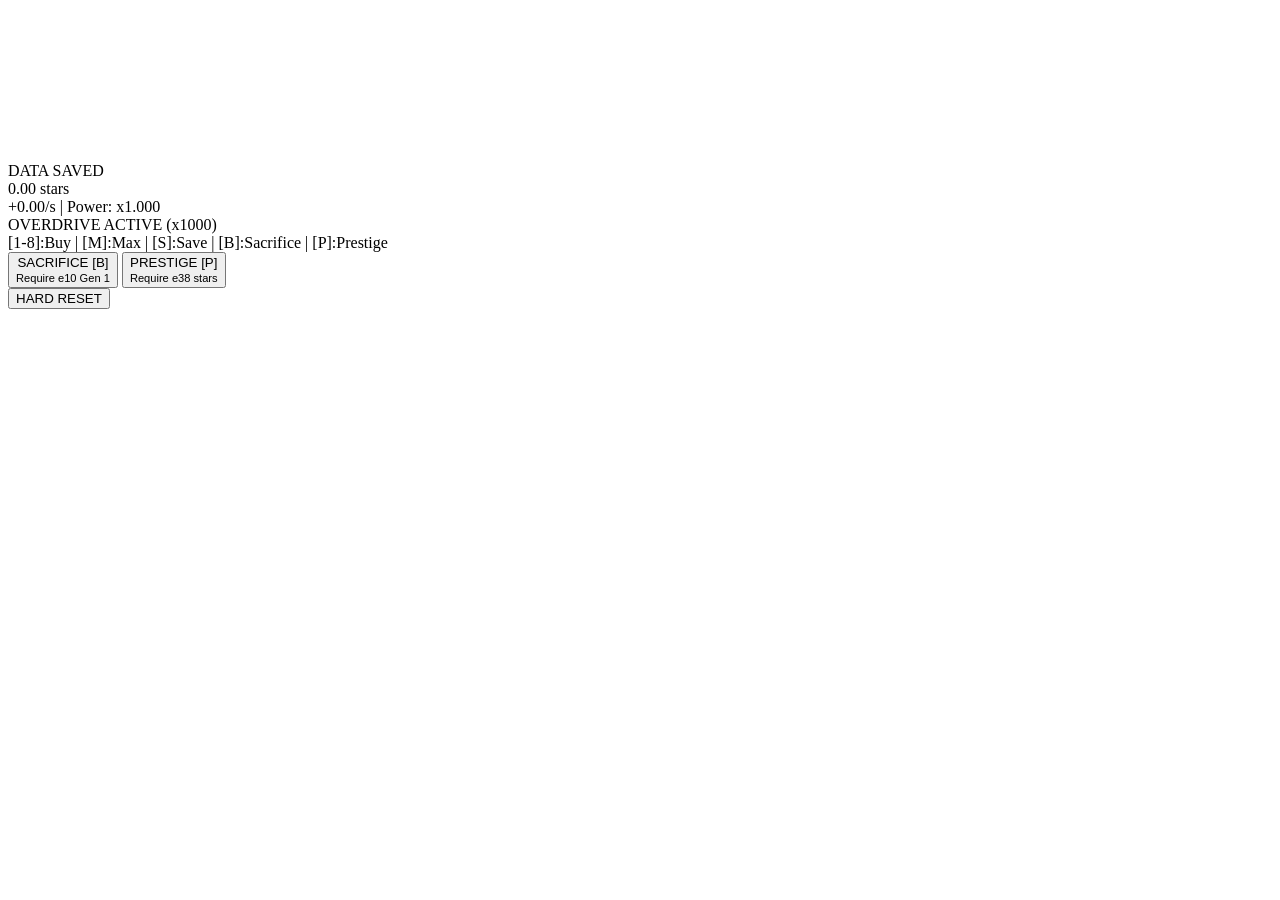
==== index.html @ 552bfa0a "Rename main.html to index.html" ====
<!DOCTYPE html>
<html lang="ja">
<head>
    <meta charset="UTF-8">
    <title>Star Idle: Advanced Fixed</title>
    <link rel="stylesheet" href="style.css">
</head>
<body>
    <canvas id="star-canvas"></canvas>
    <div id="save-popup">DATA SAVED</div>
    
    <div id="top-ui">
        <div id="display-container">
            <div id="display">0.00 stars</div>
            <div id="stats-bar">
                <span id="ps-display">+0.00/s</span> | 
                <span id="pow-display">Power: x1.000</span>
            </div>
            <div id="overdrive-text">OVERDRIVE ACTIVE (x1000)</div>
        </div>
        <div class="controls-hint">
            [1-8]:Buy | [M]:Max | [S]:Save | [B]:Sacrifice | [P]:Prestige
        </div>
    </div>

    <div class="gen-list">
        <div id="gen-list-render"></div>
        
        <div class="action-area">
            <button class="btn-base sac-btn" id="sac-btn" onclick="sacrifice()">
                SACRIFICE [B]<br>
                <small id="sac-bonus-text">Require e10 Gen 1</small>
            </button>
            <button class="btn-base prestige-btn" id="prestige-btn" onclick="prestige()">
                PRESTIGE [P]<br>
                <small id="prestige-info-text">Require e38 stars</small>
            </button>
        </div>
        
        <button onclick="hardReset()" class="reset-btn">HARD RESET</button>
    </div>

    <script src="script.js"></script>
</body>
</html>
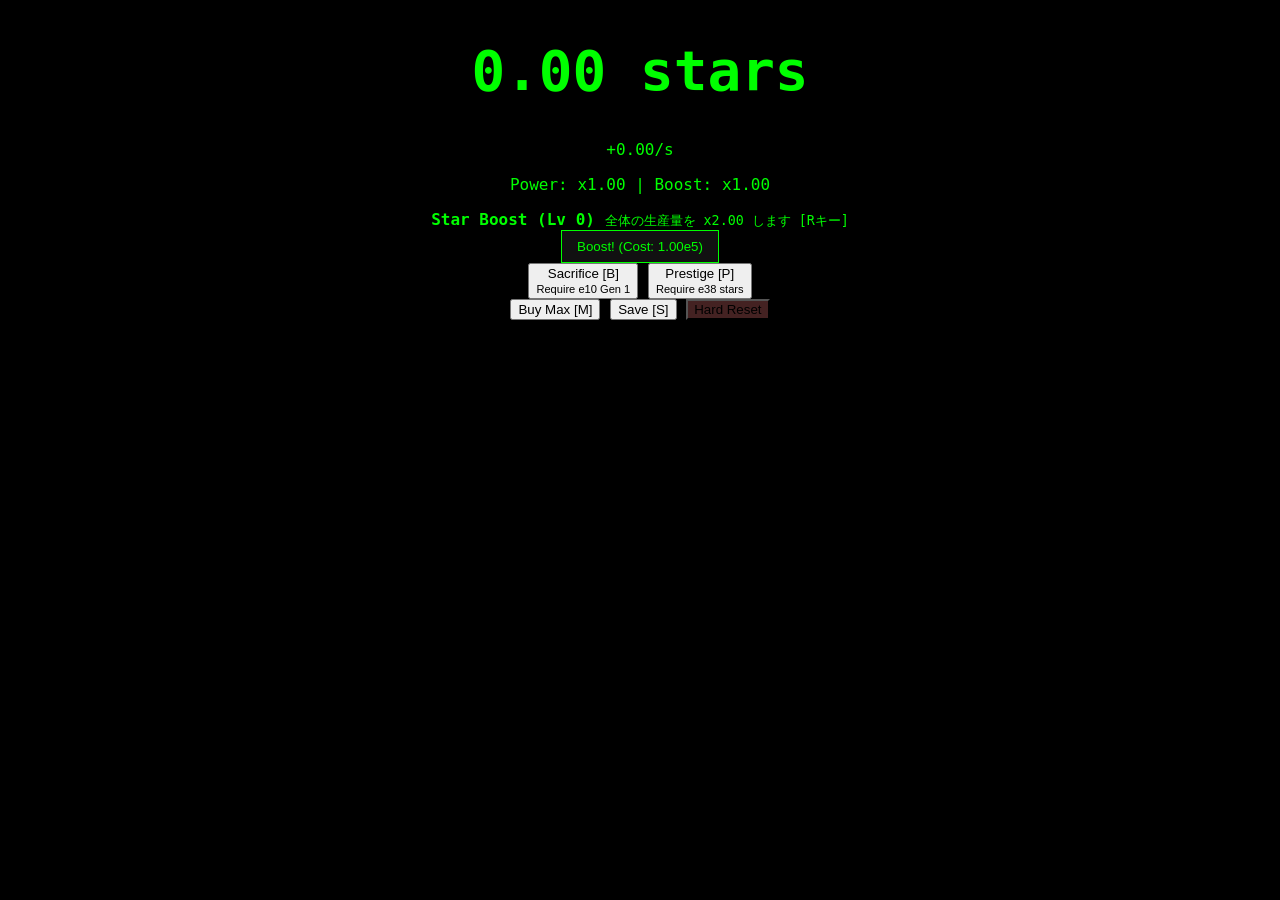
==== commit 3c3e322f: "Update index.html" ====
--- a/index.html
+++ b/index.html
@@ -2,44 +2,58 @@
 <html lang="ja">
 <head>
     <meta charset="UTF-8">
-    <title>Star Idle: Advanced Fixed</title>
+    <title>Star Ultimate v4</title>
     <link rel="stylesheet" href="style.css">
 </head>
 <body>
     <canvas id="star-canvas"></canvas>
-    <div id="save-popup">DATA SAVED</div>
-    
-    <div id="top-ui">
-        <div id="display-container">
-            <div id="display">0.00 stars</div>
-            <div id="stats-bar">
-                <span id="ps-display">+0.00/s</span> | 
-                <span id="pow-display">Power: x1.000</span>
+
+    <div id="game-container">
+        <header>
+            <h1 id="display">0.00 stars</h1>
+            <p id="ps-display">+0.00/s</p>
+            <p id="pow-display">Power: x1.00 | Boost: x1.00</p>
+        </header>
+
+        <div class="tabs">
+            <!-- Boost Section -->
+            <div id="boost-container" class="special-row">
+                <div class="info">
+                    <strong>Star Boost (Lv <span id="boost-level">0</span>)</strong>
+                    <small>全体の生産量を x2.00 します [Rキー]</small>
+                </div>
+                <button id="boost-btn" class="buy-btn" onclick="buyBoost()">
+                    Boost! (Cost: <span id="boost-cost">1.00e5</span>)
+                </button>
             </div>
-            <div id="overdrive-text">OVERDRIVE ACTIVE (x1000)</div>
+
+            <!-- Prestige / Sacrifice Section -->
+            <div class="prestige-row">
+                <button id="sac-btn" onclick="sacrifice()">
+                    Sacrifice [B]<br>
+                    <small id="sac-bonus-text">Require e10 Gen 1</small>
+                </button>
+                <button id="prestige-btn" onclick="prestige()">
+                    Prestige [P]<br>
+                    <small id="prestige-info-text">Require e38 stars</small>
+                </button>
+            </div>
         </div>
-        <div class="controls-hint">
-            [1-8]:Buy | [M]:Max | [S]:Save | [B]:Sacrifice | [P]:Prestige
+
+        <div id="gen-list-render">
+            <!-- JSで生成されます -->
         </div>
+
+        <div class="controls">
+            <button onclick="buyMaxAll()">Buy Max [M]</button>
+            <button onclick="saveGame(true)">Save [S]</button>
+            <button onclick="hardReset()" style="background:#422;">Hard Reset</button>
+        </div>
+        <p id="overdrive-text" style="color:red; display:none;">OVERDRIVE ACTIVE (x1000)</p>
     </div>
 
-    <div class="gen-list">
-        <div id="gen-list-render"></div>
-        
-        <div class="action-area">
-            <button class="btn-base sac-btn" id="sac-btn" onclick="sacrifice()">
-                SACRIFICE [B]<br>
-                <small id="sac-bonus-text">Require e10 Gen 1</small>
-            </button>
-            <button class="btn-base prestige-btn" id="prestige-btn" onclick="prestige()">
-                PRESTIGE [P]<br>
-                <small id="prestige-info-text">Require e38 stars</small>
-            </button>
-        </div>
-        
-        <button onclick="hardReset()" class="reset-btn">HARD RESET</button>
-    </div>
+    <div id="save-popup">Saved!</div>
 
-    <script src="script.js"></script>
+    <script src="main.js"></script>
 </body>
 </html>
--- a/style.css
+++ b/style.css
@@ -0,0 +1,144 @@
+body {
+    background: #000;
+    color: #0f0;
+    font-family: 'Segoe UI', monospace;
+    text-align: center;
+    margin: 0;
+    padding: 0;
+}
+
+#star-canvas {
+    position: fixed;
+    top: 0;
+    left: 0;
+    width: 100%;
+    height: 100%;
+    z-index: -1;
+}
+
+#top-ui {
+    position: sticky;
+    top: 0;
+    background: rgba(0, 5, 15, 0.9);
+    padding: 15px 0;
+    z-index: 100;
+    border-bottom: 1px solid #0f04;
+    backdrop-filter: blur(5px);
+}
+
+#display-container {
+    background: rgba(0, 10, 20, 0.8);
+    border: 2px solid #0f0;
+    width: 85%;
+    margin: 0 auto;
+    padding: 15px;
+    box-shadow: 0 0 15px #0f04;
+}
+
+#display {
+    font-size: 3.5rem;
+    font-weight: bold;
+}
+
+#stats-bar {
+    font-size: 1.1rem;
+    color: #0a0;
+    margin-top: 5px;
+}
+
+.controls-hint {
+    font-size: 0.75rem;
+    margin-top: 5px;
+    color: #888;
+}
+
+.gen-list {
+    max-width: 750px;
+    margin: 20px auto;
+    padding: 0 20px 100px;
+}
+
+.gen-row {
+    display: flex;
+    justify-content: space-between;
+    align-items: center;
+    background: rgba(20, 20, 20, 0.9);
+    margin: 8px 0;
+    padding: 12px 20px;
+    border: 1px solid #333;
+    border-radius: 8px;
+    transition: 0.1s;
+}
+
+.gen-row.flash {
+    border-color: #fff !important;
+    box-shadow: 0 0 20px #fff;
+    transform: scale(1.02);
+}
+
+.action-area {
+    margin: 20px 0;
+    display: flex;
+    flex-direction: column;
+    gap: 10px;
+    align-items: center;
+}
+
+.btn-base {
+    border: none;
+    padding: 12px 30px;
+    cursor: pointer;
+    font-weight: bold;
+    border-radius: 5px;
+    width: 100%;
+    max-width: 400px;
+    transition: 0.2s;
+}
+
+.sac-btn { background: #600; color: #f88; border: 1px solid #f00; }
+.prestige-btn { background: #004; color: #88f; border: 1px solid #00f; }
+
+.buy-btn {
+    background: #111;
+    color: #0f0;
+    border: 1px solid #0f0;
+    padding: 8px 15px;
+    cursor: pointer;
+    min-width: 130px;
+}
+
+.btn-base:disabled, .buy-btn:disabled {
+    background: #222;
+    color: #444;
+    border-color: #333;
+    cursor: not-allowed;
+}
+
+#overdrive-text {
+    color: #f0f;
+    font-weight: bold;
+    display: none;
+    margin-top: 5px;
+}
+
+#save-popup {
+    position: fixed;
+    top: 10px;
+    left: 50%;
+    transform: translateX(-50%);
+    background: #0f0;
+    color: #000;
+    padding: 5px 20px;
+    font-weight: bold;
+    opacity: 0;
+    transition: 0.5s;
+    z-index: 1000;
+}
+
+.reset-btn {
+    color: #600;
+    background: none;
+    border: 1px solid #300;
+    cursor: pointer;
+    margin-top: 50px;
+}
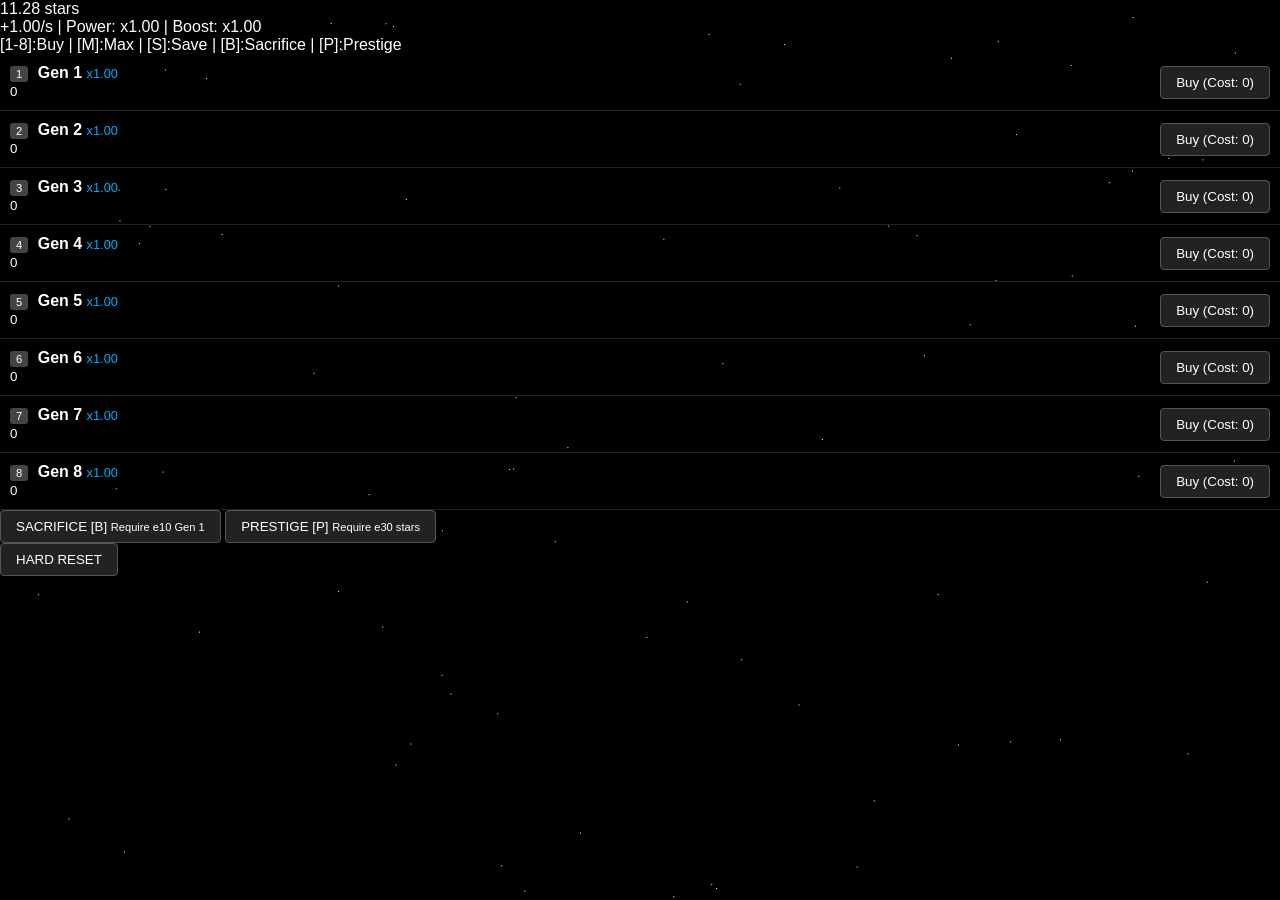
==== commit a51718a4: "Update index.html" ====
--- a/index.html
+++ b/index.html
@@ -2,58 +2,52 @@
 <html lang="ja">
 <head>
     <meta charset="UTF-8">
-    <title>Star Ultimate v4</title>
+    <meta name="viewport" content="width=device-width, initial-scale=1.0">
+    <title>Star Idle: Enhanced</title>
     <link rel="stylesheet" href="style.css">
 </head>
 <body>
     <canvas id="star-canvas"></canvas>
+    <div id="save-popup">DATA SAVED</div>
 
-    <div id="game-container">
-        <header>
-            <h1 id="display">0.00 stars</h1>
-            <p id="ps-display">+0.00/s</p>
-            <p id="pow-display">Power: x1.00 | Boost: x1.00</p>
-        </header>
+    <!-- 上部固定UI -->
+    <header id="top-ui">
+        <div id="display-container">
+            <div id="display">0.00 stars</div>
+            <div id="stats-bar">
+                <span id="ps-display">+0.00/s</span> | 
+                <span id="pow-display">Prestige Power: x1.000</span>
+            </div>
+            <div id="overdrive-text">OVERDRIVE ACTIVE (x1000)</div>
+        </div>
+        <nav class="key-guide">
+            [1-8]:Buy | [M]:Max | [S]:Save | [B]:Sacrifice | [P]:Prestige
+        </nav>
+    </header>
 
-        <div class="tabs">
-            <!-- Boost Section -->
-            <div id="boost-container" class="special-row">
-                <div class="info">
-                    <strong>Star Boost (Lv <span id="boost-level">0</span>)</strong>
-                    <small>全体の生産量を x2.00 します [Rキー]</small>
-                </div>
-                <button id="boost-btn" class="buy-btn" onclick="buyBoost()">
-                    Boost! (Cost: <span id="boost-cost">1.00e5</span>)
-                </button>
-            </div>
-
-            <!-- Prestige / Sacrifice Section -->
-            <div class="prestige-row">
-                <button id="sac-btn" onclick="sacrifice()">
-                    Sacrifice [B]<br>
-                    <small id="sac-bonus-text">Require e10 Gen 1</small>
-                </button>
-                <button id="prestige-btn" onclick="prestige()">
-                    Prestige [P]<br>
-                    <small id="prestige-info-text">Require e38 stars</small>
-                </button>
-            </div>
+    <!-- メインコンテンツ -->
+    <main class="game-content">
+        <div id="gen-list-render">
+            <!-- JavaScriptで動的に生成されます -->
         </div>
 
-        <div id="gen-list-render">
-            <!-- JSで生成されます -->
-        </div>
+        <section class="action-area">
+            <button class="btn-base sac-btn" id="sac-btn" onclick="sacrifice()">
+                <span class="btn-label">SACRIFICE [B]</span>
+                <small id="sac-bonus-text">Require e10 Gen 1</small>
+            </button>
+            
+            <button class="btn-base prestige-btn" id="prestige-btn" onclick="prestige()">
+                <span class="btn-label">PRESTIGE [P]</span>
+                <small id="prestige-info-text">Require e30 stars</small>
+            </button>
+        </section>
 
-        <div class="controls">
-            <button onclick="buyMaxAll()">Buy Max [M]</button>
-            <button onclick="saveGame(true)">Save [S]</button>
-            <button onclick="hardReset()" style="background:#422;">Hard Reset</button>
-        </div>
-        <p id="overdrive-text" style="color:red; display:none;">OVERDRIVE ACTIVE (x1000)</p>
-    </div>
+        <footer>
+            <button onclick="hardReset()" class="reset-link">HARD RESET</button>
+        </footer>
+    </main>
 
-    <div id="save-popup">Saved!</div>
-
-    <script src="main.js"></script>
+    <script src="script.js"></script>
 </body>
 </html>
--- a/style.css
+++ b/style.css
@@ -1,144 +1,81 @@
 body {
-    background: #000;
-    color: #0f0;
-    font-family: 'Segoe UI', monospace;
-    text-align: center;
     margin: 0;
     padding: 0;
+    background-color: #000;
+    color: #fff;
+    font-family: 'Segoe UI', Tahoma, Geneva, Verdana, sans-serif;
+    overflow: hidden;
 }
 
 #star-canvas {
     position: fixed;
     top: 0;
     left: 0;
-    width: 100%;
-    height: 100%;
     z-index: -1;
 }
 
-#top-ui {
-    position: sticky;
-    top: 0;
-    background: rgba(0, 5, 15, 0.9);
-    padding: 15px 0;
-    z-index: 100;
-    border-bottom: 1px solid #0f04;
-    backdrop-filter: blur(5px);
+#game-container {
+    max-width: 600px;
+    margin: 20px auto;
+    padding: 20px;
+    background: rgba(20, 20, 25, 0.85);
+    border: 1px solid #333;
+    border-radius: 12px;
+    box-shadow: 0 0 20px rgba(0,0,0,0.5);
+    text-align: center;
 }
 
-#display-container {
-    background: rgba(0, 10, 20, 0.8);
-    border: 2px solid #0f0;
-    width: 85%;
-    margin: 0 auto;
+header h1 { font-size: 2.5rem; margin-bottom: 0; color: #0af; }
+header p { margin: 5px 0; color: #888; }
+
+.special-row, .prestige-row {
+    display: flex;
+    justify-content: space-between;
+    align-items: center;
+    background: rgba(255,255,255,0.05);
     padding: 15px;
-    box-shadow: 0 0 15px #0f04;
-}
-
-#display {
-    font-size: 3.5rem;
-    font-weight: bold;
-}
-
-#stats-bar {
-    font-size: 1.1rem;
-    color: #0a0;
-    margin-top: 5px;
-}
-
-.controls-hint {
-    font-size: 0.75rem;
-    margin-top: 5px;
-    color: #888;
-}
-
-.gen-list {
-    max-width: 750px;
-    margin: 20px auto;
-    padding: 0 20px 100px;
+    margin: 15px 0;
+    border-radius: 8px;
 }
 
 .gen-row {
     display: flex;
     justify-content: space-between;
     align-items: center;
-    background: rgba(20, 20, 20, 0.9);
-    margin: 8px 0;
-    padding: 12px 20px;
-    border: 1px solid #333;
-    border-radius: 8px;
-    transition: 0.1s;
+    padding: 10px;
+    border-bottom: 1px solid #222;
+    transition: background 0.2s;
 }
 
-.gen-row.flash {
-    border-color: #fff !important;
-    box-shadow: 0 0 20px #fff;
-    transform: scale(1.02);
+.gen-row.flash { background: rgba(0, 170, 255, 0.3); }
+
+.buy-btn, button {
+    background: #222;
+    color: #fff;
+    border: 1px solid #555;
+    padding: 8px 15px;
+    cursor: pointer;
+    border-radius: 4px;
 }
 
-.action-area {
-    margin: 20px 0;
-    display: flex;
-    flex-direction: column;
-    gap: 10px;
-    align-items: center;
-}
+button:disabled { color: #555; cursor: not-allowed; opacity: 0.5; }
+button:hover:not(:disabled) { background: #333; border-color: #0af; }
 
-.btn-base {
-    border: none;
-    padding: 12px 30px;
-    cursor: pointer;
-    font-weight: bold;
-    border-radius: 5px;
-    width: 100%;
-    max-width: 400px;
-    transition: 0.2s;
-}
-
-.sac-btn { background: #600; color: #f88; border: 1px solid #f00; }
-.prestige-btn { background: #004; color: #88f; border: 1px solid #00f; }
-
-.buy-btn {
-    background: #111;
-    color: #0f0;
-    border: 1px solid #0f0;
-    padding: 8px 15px;
-    cursor: pointer;
-    min-width: 130px;
-}
-
-.btn-base:disabled, .buy-btn:disabled {
-    background: #222;
-    color: #444;
-    border-color: #333;
-    cursor: not-allowed;
-}
-
-#overdrive-text {
-    color: #f0f;
-    font-weight: bold;
-    display: none;
-    margin-top: 5px;
+.key-badge {
+    background: #444;
+    padding: 2px 6px;
+    font-size: 0.7rem;
+    border-radius: 3px;
+    margin-right: 5px;
 }
 
 #save-popup {
     position: fixed;
-    top: 10px;
-    left: 50%;
-    transform: translateX(-50%);
-    background: #0f0;
-    color: #000;
-    padding: 5px 20px;
-    font-weight: bold;
+    bottom: 20px;
+    right: 20px;
+    background: #0af;
+    padding: 10px 20px;
+    border-radius: 5px;
     opacity: 0;
-    transition: 0.5s;
-    z-index: 1000;
+    transition: opacity 0.5s;
 }
-
-.reset-btn {
-    color: #600;
-    background: none;
-    border: 1px solid #300;
-    cursor: pointer;
-    margin-top: 50px;
-}
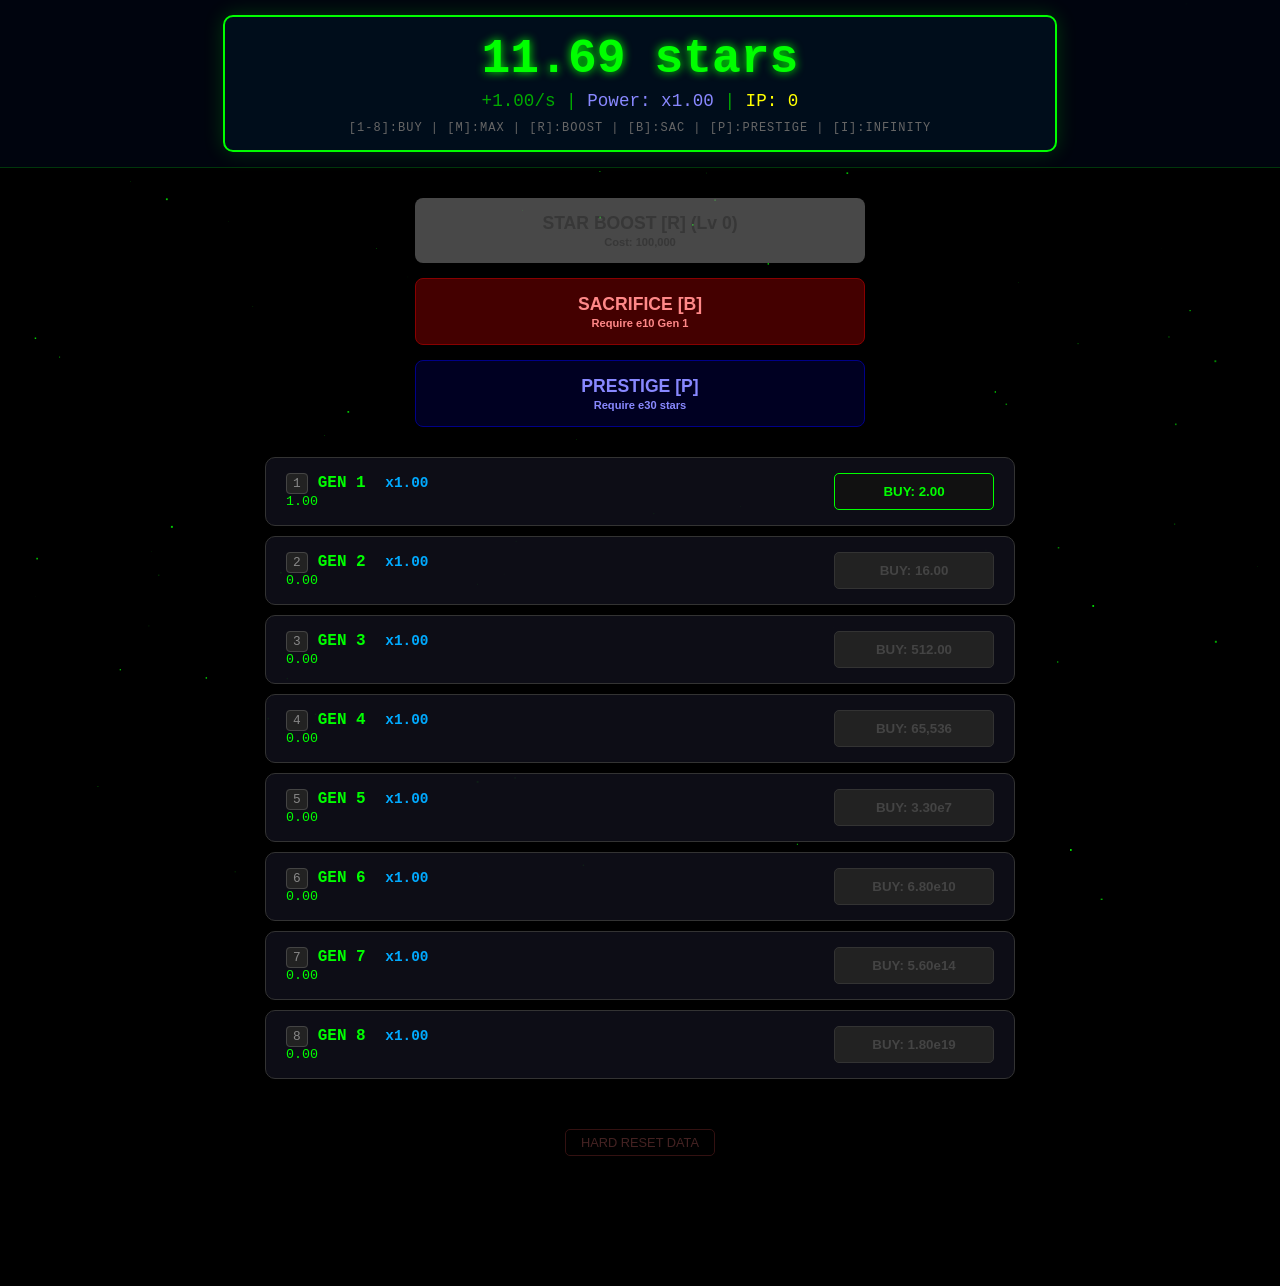
==== commit ddf920fd: "Update index.html" ====
--- a/index.html
+++ b/index.html
@@ -3,48 +3,59 @@
 <head>
     <meta charset="UTF-8">
     <meta name="viewport" content="width=device-width, initial-scale=1.0">
-    <title>Star Idle: Enhanced</title>
+    <title>Star Idle: Infinity Path</title>
     <link rel="stylesheet" href="style.css">
 </head>
 <body>
     <canvas id="star-canvas"></canvas>
-    <div id="save-popup">DATA SAVED</div>
+    <div id="save-popup">SAVED</div>
 
     <!-- 上部固定UI -->
     <header id="top-ui">
         <div id="display-container">
-            <div id="display">0.00 stars</div>
+            <div id="display">10.00 stars</div>
             <div id="stats-bar">
                 <span id="ps-display">+0.00/s</span> | 
-                <span id="pow-display">Prestige Power: x1.000</span>
+                <span id="pow-display">Power: x1.00</span> |
+                <span id="ip-display" style="color:#ff0;">IP: 0</span>
             </div>
-            <div id="overdrive-text">OVERDRIVE ACTIVE (x1000)</div>
+            <nav class="key-guide">[1-8]:Buy | [M]:Max | [R]:Boost | [B]:Sac | [P]:Prestige | [I]:Infinity</nav>
         </div>
-        <nav class="key-guide">
-            [1-8]:Buy | [M]:Max | [S]:Save | [B]:Sacrifice | [P]:Prestige
-        </nav>
     </header>
 
     <!-- メインコンテンツ -->
     <main class="game-content">
-        <div id="gen-list-render">
-            <!-- JavaScriptで動的に生成されます -->
-        </div>
+        <section class="action-area">
+            <!-- Infinity Button (e308到達で表示) -->
+            <button id="inf-btn" class="btn-base inf-btn" onclick="infinityReset()" style="display:none;">
+                <strong>GO INFINITY</strong><br>
+                <small>Reset everything for 1 IP</small>
+            </button>
 
-        <section class="action-area">
-            <button class="btn-base sac-btn" id="sac-btn" onclick="sacrifice()">
+            <!-- Boost Button -->
+            <button id="boost-btn" class="btn-base boost-btn-style" onclick="buyBoost()">
+                <span class="btn-label">STAR BOOST [R] (Lv <span id="boost-level">0</span>)</span>
+                <small id="boost-info">Cost: 1.00e5</small>
+            </button>
+
+            <!-- Sacrifice Button -->
+            <button id="sac-btn" class="btn-base sac-btn" onclick="sacrifice()">
                 <span class="btn-label">SACRIFICE [B]</span>
-                <small id="sac-bonus-text">Require e10 Gen 1</small>
+                <small id="sac-bonus-text">Req: e10 Gen 1</small>
             </button>
             
-            <button class="btn-base prestige-btn" id="prestige-btn" onclick="prestige()">
+            <!-- Prestige Button -->
+            <button id="prestige-btn" class="btn-base prestige-btn" onclick="prestige()">
                 <span class="btn-label">PRESTIGE [P]</span>
-                <small id="prestige-info-text">Require e30 stars</small>
+                <small id="prestige-info-text">Req: e30 stars</small>
             </button>
         </section>
 
+        <!-- ジェネレーター描画エリア -->
+        <div id="gen-list-render"></div>
+        
         <footer>
-            <button onclick="hardReset()" class="reset-link">HARD RESET</button>
+            <button onclick="hardReset()" class="reset-link">HARD RESET DATA</button>
         </footer>
     </main>
 
--- a/style.css
+++ b/style.css
@@ -1,81 +1,220 @@
+/* 基本レイアウト */
 body {
+    background: #000;
+    color: #0f0;
+    font-family: 'Segoe UI', 'Consolas', monospace;
+    text-align: center;
     margin: 0;
     padding: 0;
-    background-color: #000;
-    color: #fff;
-    font-family: 'Segoe UI', Tahoma, Geneva, Verdana, sans-serif;
-    overflow: hidden;
+    overflow-x: hidden;
 }
 
 #star-canvas {
     position: fixed;
     top: 0;
     left: 0;
+    width: 100%;
+    height: 100%;
     z-index: -1;
 }
 
-#game-container {
-    max-width: 600px;
+/* ヘッダーUI */
+#top-ui {
+    position: sticky;
+    top: 0;
+    background: rgba(0, 5, 15, 0.95);
+    padding: 15px 0;
+    z-index: 100;
+    border-bottom: 1px solid rgba(0, 255, 0, 0.2);
+    backdrop-filter: blur(8px);
+}
+
+#display-container {
+    background: rgba(0, 15, 30, 0.8);
+    border: 2px solid #0f0;
+    width: 85%;
+    max-width: 800px;
+    margin: 0 auto;
+    padding: 15px;
+    border-radius: 10px;
+    box-shadow: 0 0 20px rgba(0, 255, 0, 0.2);
+}
+
+#display {
+    font-size: 3rem;
+    font-weight: bold;
+    text-shadow: 0 0 10px #0f0;
+}
+
+#stats-bar {
+    font-size: 1.1rem;
+    color: #0a0;
+    margin-top: 5px;
+}
+
+#pow-display {
+    color: #88f;
+}
+
+.key-guide {
+    font-size: 0.75rem;
+    margin-top: 10px;
+    color: #666;
+    letter-spacing: 1px;
+    text-transform: uppercase;
+}
+
+/* ジェネレーターリスト */
+.game-content {
+    max-width: 750px;
     margin: 20px auto;
-    padding: 20px;
-    background: rgba(20, 20, 25, 0.85);
-    border: 1px solid #333;
-    border-radius: 12px;
-    box-shadow: 0 0 20px rgba(0,0,0,0.5);
-    text-align: center;
-}
-
-header h1 { font-size: 2.5rem; margin-bottom: 0; color: #0af; }
-header p { margin: 5px 0; color: #888; }
-
-.special-row, .prestige-row {
-    display: flex;
-    justify-content: space-between;
-    align-items: center;
-    background: rgba(255,255,255,0.05);
-    padding: 15px;
-    margin: 15px 0;
-    border-radius: 8px;
+    padding: 0 20px 100px;
 }
 
 .gen-row {
     display: flex;
     justify-content: space-between;
     align-items: center;
-    padding: 10px;
-    border-bottom: 1px solid #222;
-    transition: background 0.2s;
-}
-
-.gen-row.flash { background: rgba(0, 170, 255, 0.3); }
-
-.buy-btn, button {
+    background: rgba(15, 15, 25, 0.9);
+    margin: 10px 0;
+    padding: 15px 20px;
+    border: 1px solid #333;
+    border-radius: 10px;
+    transition: all 0.15s ease;
+}
+
+.gen-row:hover {
+    border-color: rgba(0, 255, 0, 0.5);
+    background: rgba(25, 25, 35, 0.9);
+}
+
+.gen-row.flash {
+    border-color: #fff !important;
+    box-shadow: 0 0 25px #fff;
+    transform: scale(1.02);
+}
+
+.gen-info {
+    text-align: left;
+    flex-grow: 1;
+}
+
+.key-badge {
     background: #222;
-    color: #fff;
-    border: 1px solid #555;
-    padding: 8px 15px;
+    color: #888;
+    padding: 2px 6px;
+    border-radius: 4px;
+    font-size: 0.8rem;
+    margin-right: 10px;
+    border: 1px solid #444;
+}
+
+.gen-mult {
+    color: #0af;
+    font-weight: bold;
+    margin-left: 10px;
+    font-size: 0.9rem;
+}
+
+/* ボタン類 */
+.action-area {
+    margin: 30px 0;
+    display: flex;
+    flex-direction: column;
+    gap: 15px;
+    align-items: center;
+}
+
+.btn-base {
+    border: none;
+    padding: 15px;
     cursor: pointer;
-    border-radius: 4px;
-}
-
-button:disabled { color: #555; cursor: not-allowed; opacity: 0.5; }
-button:hover:not(:disabled) { background: #333; border-color: #0af; }
-
-.key-badge {
-    background: #444;
-    padding: 2px 6px;
-    font-size: 0.7rem;
-    border-radius: 3px;
-    margin-right: 5px;
+    font-weight: bold;
+    border-radius: 8px;
+    width: 100%;
+    max-width: 450px;
+    transition: 0.3s;
+    display: flex;
+    flex-direction: column;
+    align-items: center;
+}
+
+.btn-label {
+    font-size: 1.1rem;
+    margin-bottom: 2px;
+}
+
+.sac-btn { background: #400; color: #f88; border: 1px solid #800; }
+.sac-btn:not(:disabled):hover { background: #700; box-shadow: 0 0 15px #f00; }
+
+.prestige-btn { background: #002; color: #88f; border: 1px solid #008; }
+.prestige-btn:not(:disabled):hover { background: #005; box-shadow: 0 0 15px #44f; }
+
+.buy-btn {
+    background: #111;
+    color: #0f0;
+    border: 1px solid #0f0;
+    padding: 10px 20px;
+    cursor: pointer;
+    min-width: 160px;
+    border-radius: 5px;
+    font-weight: bold;
+}
+
+.buy-btn:not(:disabled):hover { background: #040; color: #fff; }
+.buy-btn:disabled {
+    background: #222;
+    color: #444;
+    border-color: #333;
+    cursor: not-allowed;
+}
+
+/* 特殊エフェクト */
+#overdrive-text {
+    color: #f0f;
+    font-weight: bold;
+    display: none;
+    margin-top: 8px;
+    animation: blink 0.5s infinite;
+}
+
+@keyframes blink {
+    0%, 100% { opacity: 1; }
+    50% { opacity: 0.3; }
 }
 
 #save-popup {
     position: fixed;
-    bottom: 20px;
-    right: 20px;
-    background: #0af;
-    padding: 10px 20px;
+    top: 20px;
+    left: 50%;
+    transform: translateX(-50%);
+    background: #0f0;
+    color: #000;
+    padding: 8px 25px;
+    font-weight: bold;
+    opacity: 0;
+    transition: 0.5s;
+    z-index: 1000;
+    border-radius: 20px;
+    pointer-events: none;
+}
+
+.reset-link {
+    color: #422;
+    background: none;
+    border: 1px solid #311;
+    cursor: pointer;
+    margin-top: 40px;
+    padding: 5px 15px;
     border-radius: 5px;
-    opacity: 0;
-    transition: opacity 0.5s;
-}
+    font-size: 0.8rem;
+}
+.boost-btn {
+    background: #033 !important; /* 濃い青緑 */
+    color: #0ff !important;
+    border: 1px solid #088 !important;
+    margin-bottom: 10px;
+}
+.boost-btn:not(:disabled):hover {
+    box-shadow: 0 0 15px #0ff;
+}
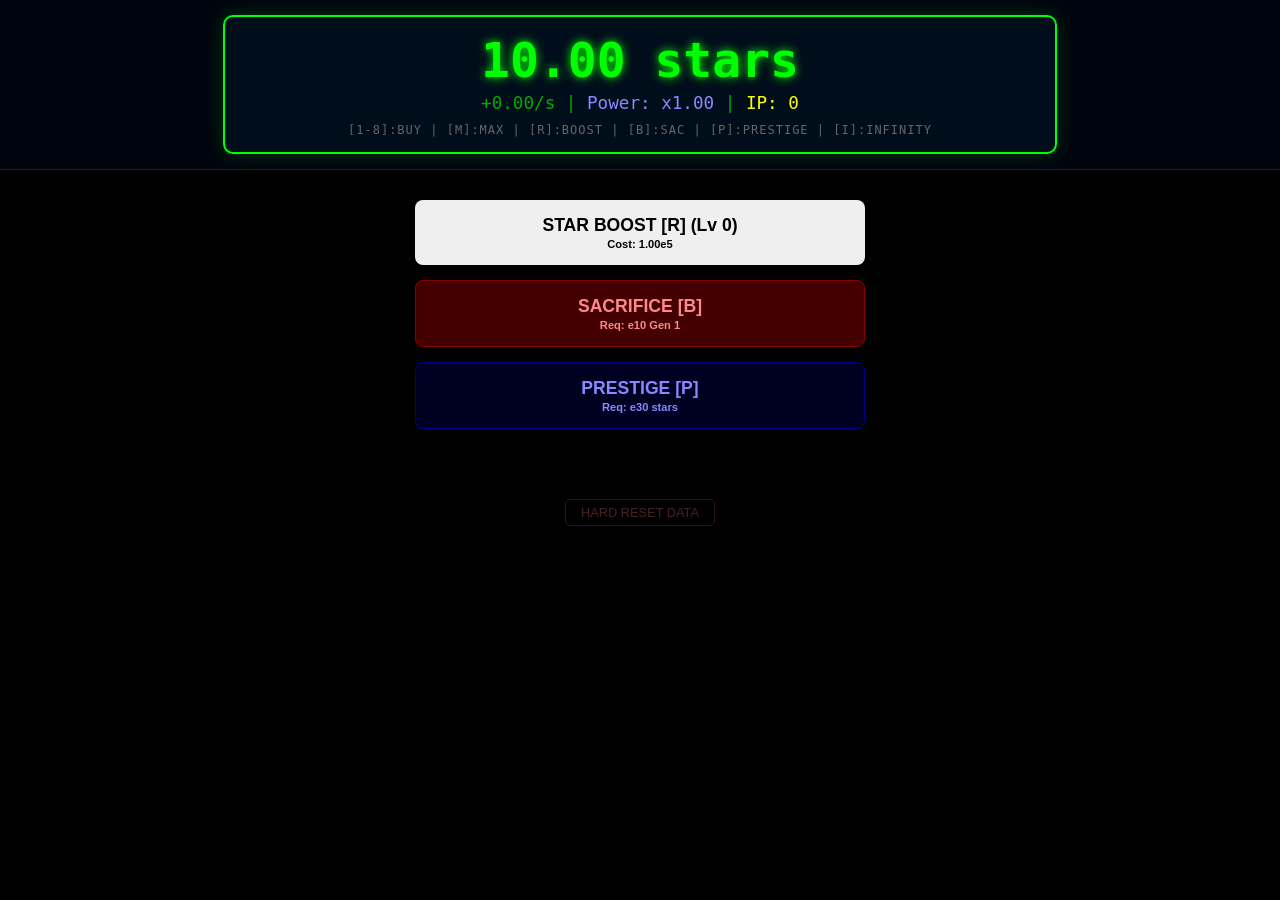
==== commit 9d8a46c9: "Update index.html" ====
--- a/index.html
+++ b/index.html
@@ -59,6 +59,11 @@
         </footer>
     </main>
 
-    <script src="script.js"></script>
+   <script src="BigNum.js"></script>
+<script src="Constants.js"></script>
+<script src="GameState.js"></script>
+<script src="Core.js"></script>
+<script src="UI.js"></script>
+
 </body>
 </html>
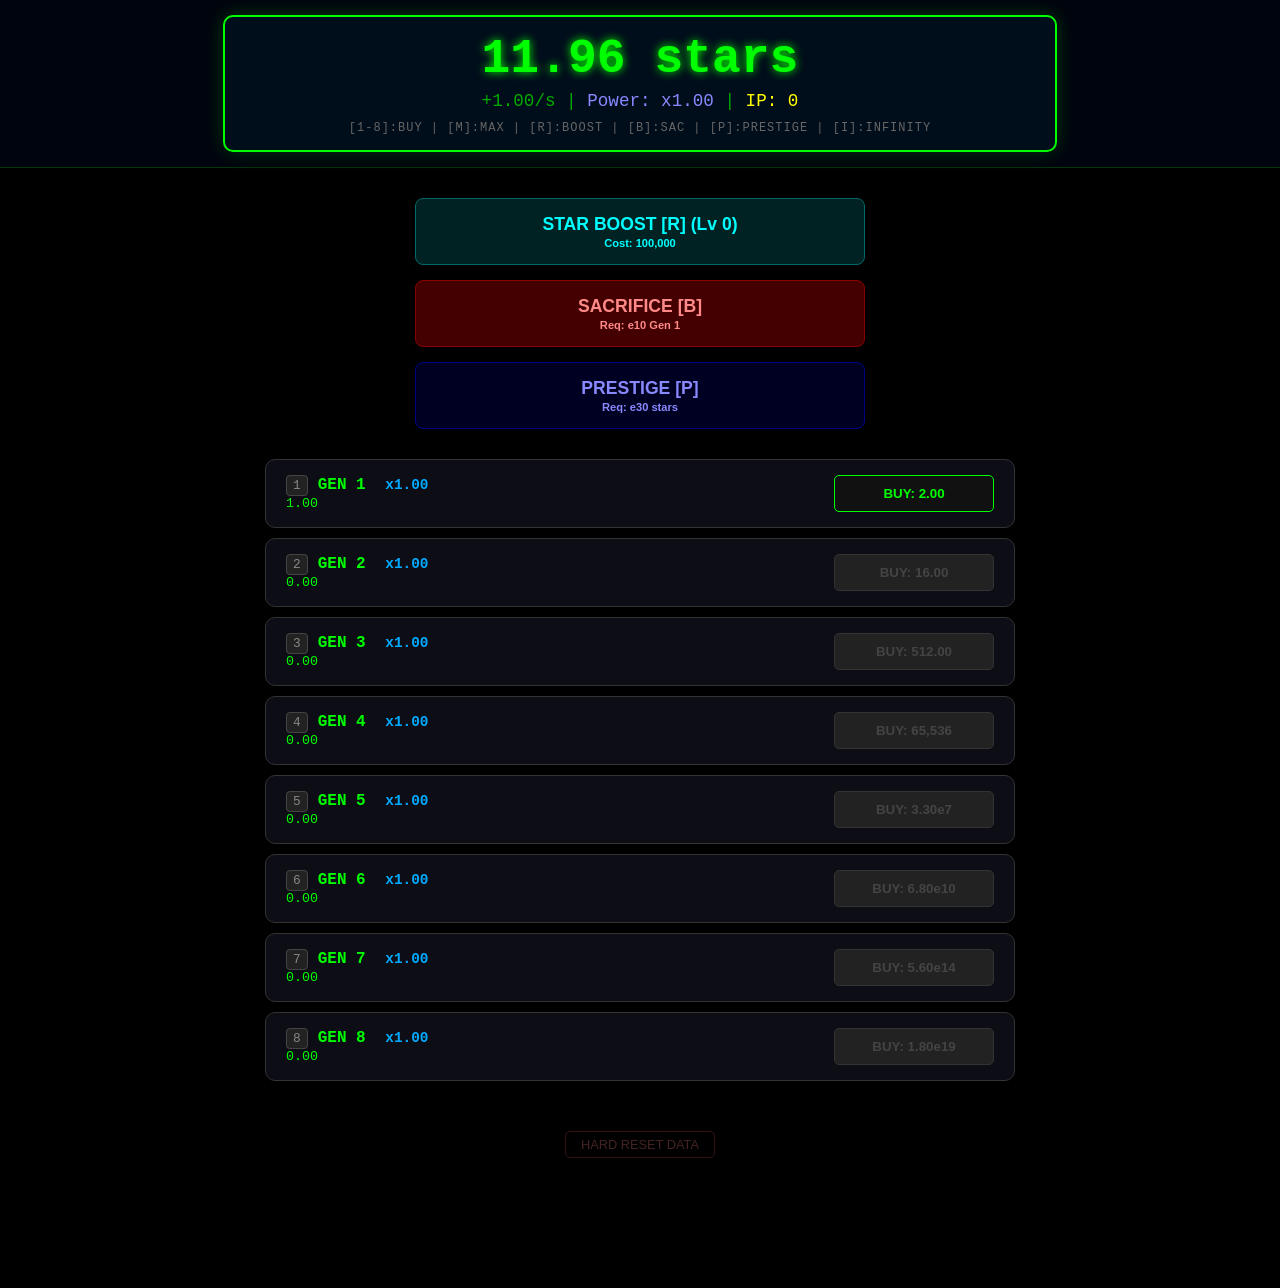
==== commit 86fbd78e: "Update index.html" ====
--- a/index.html
+++ b/index.html
@@ -2,7 +2,6 @@
 <html lang="ja">
 <head>
     <meta charset="UTF-8">
-    <meta name="viewport" content="width=device-width, initial-scale=1.0">
     <title>Star Idle: Infinity Path</title>
     <link rel="stylesheet" href="style.css">
 </head>
@@ -10,7 +9,6 @@
     <canvas id="star-canvas"></canvas>
     <div id="save-popup">SAVED</div>
 
-    <!-- 上部固定UI -->
     <header id="top-ui">
         <div id="display-container">
             <div id="display">10.00 stars</div>
@@ -19,39 +17,37 @@
                 <span id="pow-display">Power: x1.00</span> |
                 <span id="ip-display" style="color:#ff0;">IP: 0</span>
             </div>
+            <div id="overdrive-text" style="color:#f0f; display:none;">OVERDRIVE ACTIVE (x1000)</div>
             <nav class="key-guide">[1-8]:Buy | [M]:Max | [R]:Boost | [B]:Sac | [P]:Prestige | [I]:Infinity</nav>
         </div>
     </header>
 
-    <!-- メインコンテンツ -->
     <main class="game-content">
         <section class="action-area">
-            <!-- Infinity Button (e308到達で表示) -->
-            <button id="inf-btn" class="btn-base inf-btn" onclick="infinityReset()" style="display:none;">
+            <!-- Infinity Button -->
+            <button id="inf-btn" class="btn-base" style="background:#330; color:#ff0; border:2px solid #aa0; display:none;" onclick="infinityReset()">
                 <strong>GO INFINITY</strong><br>
-                <small>Reset everything for 1 IP</small>
+                <small>Reset for 1 Infinity Point</small>
             </button>
 
             <!-- Boost Button -->
-            <button id="boost-btn" class="btn-base boost-btn-style" onclick="buyBoost()">
+            <button id="boost-btn" class="btn-base" style="background:#022; color:#0ff; border:1px solid #066;" onclick="buyBoost()">
                 <span class="btn-label">STAR BOOST [R] (Lv <span id="boost-level">0</span>)</span>
                 <small id="boost-info">Cost: 1.00e5</small>
             </button>
 
-            <!-- Sacrifice Button -->
             <button id="sac-btn" class="btn-base sac-btn" onclick="sacrifice()">
                 <span class="btn-label">SACRIFICE [B]</span>
                 <small id="sac-bonus-text">Req: e10 Gen 1</small>
             </button>
             
-            <!-- Prestige Button -->
             <button id="prestige-btn" class="btn-base prestige-btn" onclick="prestige()">
                 <span class="btn-label">PRESTIGE [P]</span>
                 <small id="prestige-info-text">Req: e30 stars</small>
             </button>
         </section>
 
-        <!-- ジェネレーター描画エリア -->
+        <!-- Generators render here -->
         <div id="gen-list-render"></div>
         
         <footer>
@@ -59,11 +55,6 @@
         </footer>
     </main>
 
-   <script src="BigNum.js"></script>
-<script src="Constants.js"></script>
-<script src="GameState.js"></script>
-<script src="Core.js"></script>
-<script src="UI.js"></script>
-
+    <script src="main.js"></script>
 </body>
 </html>
